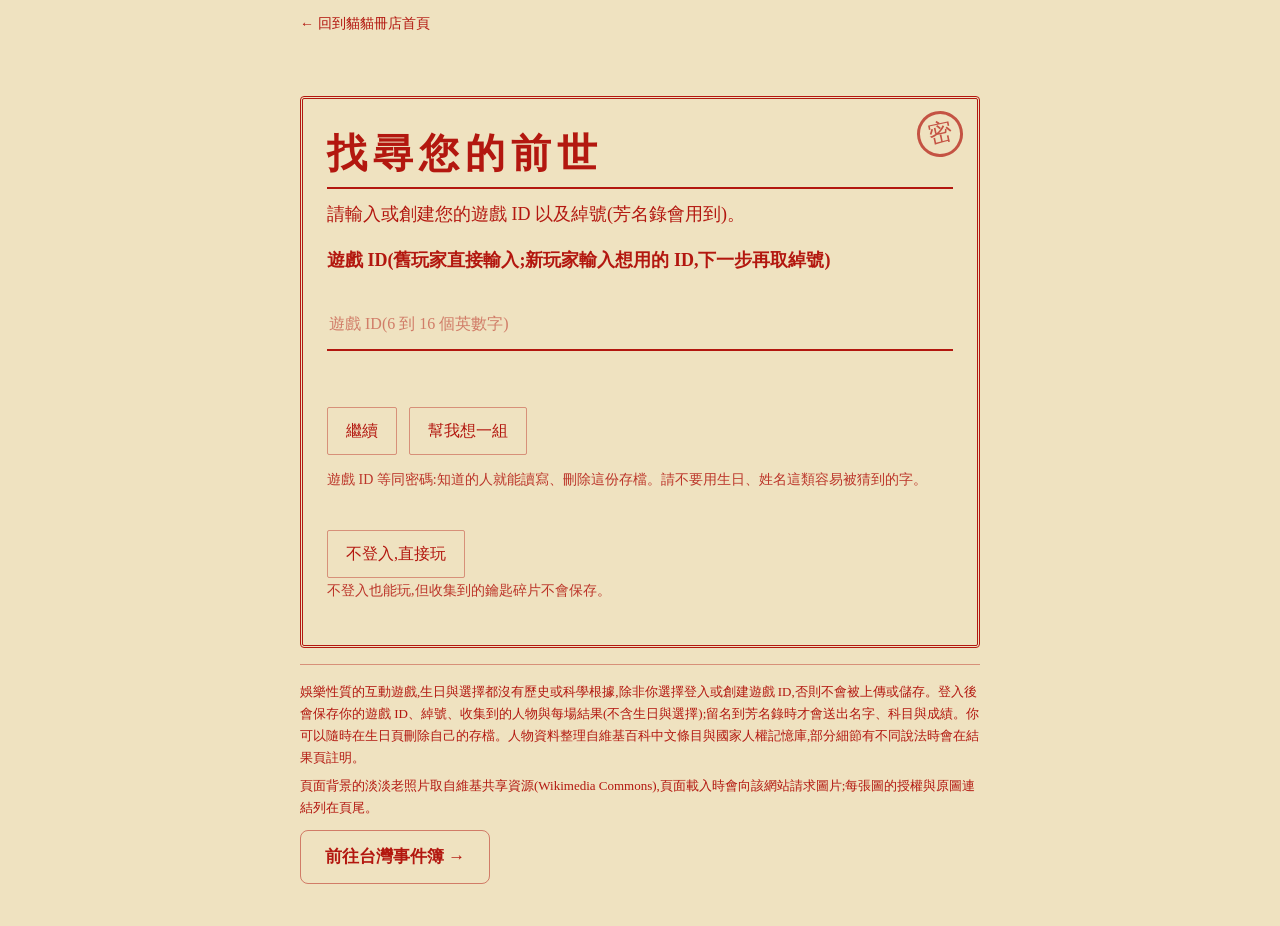
==== game.html @ e5aa2cc9 "發布加害者與當權者區塊;新增「我看過的人物」名單與介紹頁 Co-Authored-By: Claude Sonnet 5.5 <noreply@anthropic.com>" ====
<!doctype html>
<html lang="zh-Hant">
<head>
<meta charset="utf-8">
<meta name="viewport" content="width=device-width, initial-scale=1">
<title>找尋您的前世</title>
<meta name="description" content="輸入生日,回到過去的某個時間,在一連串抉擇後,看看你的選擇最接近哪位歷史人物。">
<link rel="stylesheet" href="game.css?v=20261138">
</head>
<body>
<nav class="shopbar" aria-label="回到貓貓冊店"><a href="https://cat2758rabbit8964.github.io/niau-niau-tsheh-tiam/">← 回到貓貓冊店首頁</a></nav>
<main id="app" aria-live="polite"></main>
<footer>
  <p>娛樂性質的互動遊戲,生日與選擇都沒有歷史或科學根據,除非你選擇登入或創建遊戲 ID,否則不會被上傳或儲存。登入後會保存你的遊戲 ID、綽號、收集到的人物與每場結果(不含生日與選擇);留名到芳名錄時才會送出名字、科目與成績。你可以隨時在生日頁刪除自己的存檔。人物資料整理自維基百科中文條目與國家人權記憶庫,部分細節有不同說法時會在結果頁註明。</p>
  <p>頁面背景的淡淡老照片取自維基共享資源(Wikimedia Commons),頁面載入時會向該網站請求圖片;每張圖的授權與原圖連結列在頁尾。</p>
  <p class="leave"><a class="btn" href="index.html">前往台灣事件簿 →</a></p>
</footer>
<script src="hall-config.js?v=20261138"></script>
<script src="hall.js?v=20261138"></script>
<script src="save.js?v=20261138"></script>
<script src="exam.js?v=20261138"></script>
<script src="escape.js?v=20261138"></script>
<script src="game.js?v=20261138"></script>
</body>
</html>
---- game.css ----
:root{--bg:#f6f3ec;--ink:#2a2620;--muted:#6f675a;--card:#fffdf8;--line:#d9d2c2;--accent:#a8761f;--accent-ink:#fff;--bar:#e8dfc9}
@media (prefers-color-scheme:dark){:root{--bg:#1d1b17;--ink:#ece6d8;--muted:#a59d8c;--card:#2a2722;--line:#443f35;--accent:#d9a441;--accent-ink:#1d1b17;--bar:#3a352c}}
*{box-sizing:border-box}
body{position:relative;margin:0;background:var(--bg);color:var(--ink);font:16px/1.7 "Songti TC","STSong","Noto Serif TC","Source Han Serif TC","PMingLiU","MingLiU","SimSun",serif;
  min-height:100vh;display:flex;flex-direction:column;
  padding-left:max(16px,env(safe-area-inset-left,0px));padding-right:max(16px,env(safe-area-inset-right,0px))}
#app{width:100%;max-width:680px;margin:0 auto;padding-block:32px 16px;flex:1}
h1{font-size:clamp(28px,7vw,40px);line-height:1.25;margin:0 0 8px;letter-spacing:2px;text-wrap:balance}
h2{font-size:clamp(20px,4.6vw,24px);line-height:1.4;margin:0 0 16px;text-wrap:balance}
p{margin:0 0 12px}
.lead{color:var(--muted)}
.card{background:var(--card);border:1px solid var(--line);border-radius:10px;padding:20px}
.stack{display:flex;flex-direction:column;gap:12px}
label{display:block;font-weight:600;margin-bottom:6px}
input[type=date]{font:inherit;color:inherit;background:var(--bg);border:1px solid var(--line);border-radius:8px;padding:10px 12px;width:100%}
button{font:inherit;color:inherit;cursor:pointer}
.btn{border:0;border-radius:8px;background:var(--accent);color:var(--accent-ink);font-weight:700;padding:12px 20px}
.btn:disabled{opacity:.5;cursor:default}
.btn.ghost{background:transparent;color:var(--ink);border:1px solid var(--line);font-weight:500}
.opt{text-align:left;background:var(--card);border:1px solid var(--line);border-radius:10px;padding:14px 16px;width:100%;line-height:1.55}
.opt:hover,.opt:focus-visible{border-color:var(--accent);outline:2px solid color-mix(in srgb,var(--accent) 40%,transparent)}
.opt b{display:inline-block;min-width:1.6em;color:var(--accent)}
.opt small{display:block;color:var(--muted);margin-top:2px}
.progress{display:flex;gap:6px;margin-bottom:20px}
.progress i{flex:1;height:4px;border-radius:2px;background:var(--bar)}
.progress i.on{background:var(--accent)}
.persona{color:var(--muted);font-size:14px;margin-bottom:16px}
.err{color:#b3372c}
.big{font-size:clamp(32px,9vw,48px);font-weight:800;letter-spacing:2px;line-height:1.2;margin:4px 0}
.tag{display:inline-block;font-size:13px;border:1px solid var(--line);border-radius:12px;padding:0 10px;color:var(--muted);margin-right:6px}
.sec{margin-top:20px}
.sec h3{font-size:14px;letter-spacing:2px;color:var(--muted);margin:0 0 6px;font-weight:600}
.note{border-left:3px solid var(--accent);padding:2px 12px;color:var(--muted);font-size:14px}
.traits{display:grid;grid-template-columns:5em 1fr 3em;gap:6px 10px;align-items:center;font-size:14px}
.traits .bar{height:8px;border-radius:4px;background:var(--bar);overflow:hidden}
.traits .bar i{display:block;height:100%;background:var(--accent)}
.also{display:flex;flex-direction:column;gap:6px;font-size:14px}
.row{display:flex;gap:12px;flex-wrap:wrap;margin-top:20px}
a{color:var(--accent)}
footer{max-width:680px;width:100%;margin:0 auto;padding-block:16px 28px;color:var(--muted);font-size:13px;border-top:1px solid var(--line)}
footer p{margin:0 0 6px}
.dates{display:flex;gap:8px;flex-wrap:wrap}
select{flex:1;min-width:90px;font:inherit;color:inherit;background:var(--bg);border:1px solid var(--line);border-radius:8px;padding:10px 12px}
.chain{list-style:none;margin:0;padding:0;display:flex;flex-direction:column;gap:12px}
.chain li{border-left:3px solid var(--line);padding-left:12px}
.chain .q{color:var(--muted);font-size:13px}
.chain .you{font-weight:600}
.chain .real{color:var(--ink);margin-top:2px}
.chain .real::before{content:"→ ";color:var(--accent)}
.scene{font-size:17px;line-height:1.9;margin:0 0 16px}
.chain .you.off{color:var(--muted);text-decoration:line-through;font-weight:400}
.chain .twist{color:var(--accent);font-size:13px;margin-top:2px}
.timer{display:flex;align-items:center;gap:10px;margin-bottom:12px;font-size:14px;color:var(--muted)}
.timer .track{flex:1;height:8px;border-radius:4px;background:var(--bar);overflow:hidden}
.timer .track i{display:block;height:100%;width:100%;background:var(--accent)}
.txt{font:inherit;font-size:20px;color:inherit;background:var(--bg);border:1px solid var(--line);border-radius:8px;padding:10px 12px;width:100%;letter-spacing:2px}
.guesslog{margin:0;padding-left:1.4em;font-variant-numeric:tabular-nums;max-height:220px;overflow:auto}
.examcard{display:flex;flex-direction:column;gap:6px}
canvas.snake{width:100%;max-width:340px;aspect-ratio:1;border-radius:10px;touch-action:none;align-self:center}
.dpad{display:flex;flex-direction:column;align-items:center;gap:6px}
.dpad div{display:flex;gap:6px}
.dpad .btn{min-width:56px;padding:10px 14px}
button:disabled{opacity:.5;cursor:not-allowed}
.examgrid{display:grid;grid-template-columns:repeat(auto-fit,minmax(120px,1fr));gap:12px}
.examcol{display:flex;flex-direction:column;gap:8px;align-items:stretch;text-align:center;padding:16px 12px}
.examcol .subj{font-size:24px;font-weight:800;letter-spacing:4px}
.examcol .persona{margin:0}
.examcol .btn{padding:10px 8px}
.kanagrid{display:grid;grid-template-columns:repeat(2,1fr);gap:10px}
.kanagrid .opt{text-align:center;font-size:24px}
.detail{padding-left:1.4em;display:flex;flex-direction:column;gap:6px}
.opgrid{display:flex;gap:8px;flex-wrap:wrap}
.opgrid .btn{min-width:48px;padding:10px 14px;font-size:18px}
.twistbox{border-left:4px solid var(--accent);background:color-mix(in srgb,var(--accent) 10%,transparent);padding:8px 14px;margin:14px 0;border-radius:0 8px 8px 0}
.twistbox p{margin:4px 0 0}
.memorial{border-top:1px solid var(--line);padding-top:14px}
.memorial summary{cursor:pointer;font-weight:700}
.fallen{list-style:none;margin:8px 0 0;padding:0;display:flex;flex-direction:column;gap:12px}
.fallen li{border-left:3px solid var(--line);padding-left:12px;font-size:14px}
.fallen .links{margin-top:2px}

.acct{display:flex;gap:8px;flex-wrap:wrap;align-items:center;margin-top:16px;font-size:13px;color:var(--muted)}
.acct .btn{padding:6px 12px;font-size:13px}
.idbox{letter-spacing:6px;text-align:center;border:2px dashed var(--accent);border-radius:10px;padding:12px;user-select:all}
.modal-back{position:fixed;inset:0;background:rgba(0,0,0,.55);display:flex;align-items:center;justify-content:center;padding:16px;z-index:50}
.modal{background:var(--card);color:var(--ink);border:1px solid var(--line);border-radius:12px;padding:20px;max-width:440px;width:100%;max-height:90vh;overflow:auto}
.keybar{height:10px;border-radius:5px;background:var(--bar);overflow:hidden;margin:4px 0}
.keybar i{display:block;height:100%}
.keybar .ky{background:#e0b81c}.keybar .kb{background:#5aa7cf}.keybar .kp{background:#e07aa3}
.register{position:relative;background:#efe2c0;color:#b3170f;border:3px double #b3170f;border-radius:4px;padding:18px 18px 14px;
  font-family:"Xingkai TC","STXingkai","HanziPen TC","華文行楷","BiauKai","DFKai-SB","標楷體","Kaiti TC",serif;font-size:20px;line-height:1.9}
.register .rtitle{text-align:center;font-size:24px;letter-spacing:6px;border-bottom:2px solid #b3170f;padding-bottom:6px;margin-bottom:8px}
.register ol{margin:0;padding-left:2.4em;list-style:cjk-ideographic}
.register li{border-bottom:1px dotted #b3170f}
.register .rname{font-size:22px;font-weight:700}
.register .rempty{margin:0;text-align:center}
.register .stamp{position:absolute;top:10px;right:12px;width:44px;height:44px;border:3px solid #b3170f;border-radius:50%;display:flex;align-items:center;justify-content:center;transform:rotate(-12deg);font-size:24px;opacity:.75}

/* 登入頁:名冊的外觀當作背景,文書字體,沒有白底框,按鈕低對比 */
.paper{--red:#b3170f;position:relative;background:#efe2c0;color:var(--red);border:3px double var(--red);border-radius:4px;margin-top:28px;padding:30px 24px 24px;
  font-family:"Songti TC","STSong","Noto Serif TC","Source Han Serif TC","PMingLiU","MingLiU","SimSun",serif;font-size:18px;line-height:1.9}
.paper h1,.paper h2{font-family:inherit;color:var(--red);letter-spacing:6px;border-bottom:2px solid var(--red);padding-bottom:8px}
.paper .lead,.paper .persona,.paper label,.paper p{color:var(--red)}
.paper .persona{opacity:.85;font-size:14px}
.paper .err{color:#7a0c07;font-weight:700}
.paper input{display:block;width:100%;background:transparent;border:0;border-bottom:2px solid var(--red);border-radius:0;color:var(--red);font:inherit;font-size:22px;letter-spacing:2px;padding:6px 2px}
.paper input::placeholder{color:rgba(179,23,15,.5);font-size:16px;letter-spacing:0}
.paper input:focus{outline:none;background:rgba(179,23,15,.07)}
.paper .btn{background:transparent;color:var(--red);border:1px solid rgba(179,23,15,.4);font:inherit;font-size:16px;font-weight:400;padding:8px 18px;border-radius:2px}
.paper .btn:hover,.paper .btn:focus-visible{background:rgba(179,23,15,.09);outline:none}
.paper .stamp{position:absolute;top:12px;right:14px;width:46px;height:46px;border:3px solid var(--red);border-radius:50%;display:flex;align-items:center;justify-content:center;transform:rotate(-12deg);font-size:24px;opacity:.7}

/* 登入頁:整個頁面就是名冊的紙(含頁尾),不再是紙放在別的底色上 */
body.login{--red:#b3170f;background:#efe2c0;color:var(--red);
  font-family:"Songti TC","STSong","Noto Serif TC","Source Han Serif TC","PMingLiU","MingLiU","SimSun",serif}
body.login .paper{background:transparent;margin-top:28px;min-height:60vh}
body.login a{color:var(--red)}
body.login footer{color:var(--red);border-top:1px solid rgba(179,23,15,.4);font-family:inherit}

/* 房間:牆上並排四扇門,下面是地板;門鎖的顏色對應鑰匙 */
.roomview{border:3px solid #5b4630;border-radius:8px;overflow:hidden;margin:8px 0 16px;background:#d9ceb6}
.wall{display:grid;grid-template-columns:repeat(4,minmax(0,1fr));gap:clamp(6px,2vw,16px);padding:18px clamp(8px,3vw,24px) 0;
  background:linear-gradient(#e4dac4 0,#d9ceb6 80%,#c9bc9f 100%);border-bottom:8px solid #8c7a5a}
.doorcol{display:flex;flex-direction:column;align-items:center;gap:1px;background:none;border:0;padding:0;color:#2a2620;text-align:center;font-family:inherit}
.doorcol .dtag{font-size:11px;letter-spacing:1px;opacity:.75;margin-top:6px}
.doorcol b{font-size:clamp(13px,3.6vw,17px)}
.doorcol small{font-size:11px;line-height:1.3;padding-bottom:8px}
.leaf{position:relative;display:block;width:100%;aspect-ratio:1/2.1;border:3px solid #4d3318;border-bottom:0;border-radius:8px 8px 0 0;
  background:linear-gradient(#9a6a3a,#85582c);box-shadow:inset 0 0 0 5px #8f6034,inset 0 0 0 7px #6e4723}
.leaf::after{content:"";position:absolute;right:12%;top:52%;width:9px;height:9px;border-radius:50%;background:#d8b45a;box-shadow:0 0 0 2px #7a5a1c}
.doorcol.d0 .leaf{border-color:#7a5a1c;background:linear-gradient(90deg,#8a5d33 0 28%,#fff3c0 28% 100%);box-shadow:inset 0 0 18px #fff8dc}
.doorcol.d0 .leaf::after{right:auto;left:20%;background:#d8b45a}
.lock{position:absolute;left:50%;top:60%;transform:translateX(-50%);width:clamp(18px,5vw,28px);height:clamp(14px,4vw,21px);border:2px solid;border-radius:3px;z-index:1}
.lock::before{content:"";position:absolute;left:50%;bottom:100%;transform:translateX(-50%);width:62%;height:70%;border:3px solid #444;border-bottom:0;border-radius:50% 50% 0 0}
.lock::after{content:"";position:absolute;left:50%;top:50%;width:3px;height:5px;transform:translate(-50%,-50%);background:#333;border-radius:1px}
.lock.ky{background:#f2cf4b;border-color:#a48414}
.lock.kb{background:#a9d9ee;border-color:#4f8fb0}
.lock.kp{background:#f6b9cf;border-color:#c0698d}
.lock.open::before{transform:translateX(-10%) rotate(28deg);transform-origin:left bottom}
.floor{height:44px;background:repeating-linear-gradient(90deg,#a98757 0 46px,#9c7b4d 46px 48px)}
.doorcol:hover .leaf,.doorcol:focus-visible .leaf{outline:3px solid var(--accent);outline-offset:2px}
.doorcol:focus-visible{outline:none}

.harm{border-left:4px solid #b3372c;padding-left:14px}
.harm ul{margin:6px 0;padding-left:1.3em}

/* 底圖:固定在最後面、很淡,內容(卡片、按鈕)蓋在上面 */
.bg{position:fixed;inset:0;z-index:-1;pointer-events:none;background-size:cover;background-position:center;opacity:0;transition:opacity .7s;filter:grayscale(.55) sepia(.2)}
.bg.on{opacity:.14}
@media (prefers-color-scheme:dark){.bg.on{opacity:.1}}
.bgcredit{margin:0 0 6px;font-size:12px}

/* 頁尾的「前往台灣事件簿」:做成明顯的按鈕 */
footer .leave{margin:10px 0 14px}
footer .leave .btn{display:inline-block;text-decoration:none;font-size:17px;padding:12px 24px}
body.login footer .leave .btn{background:transparent;color:var(--red);border:1px solid rgba(179,23,15,.5);font-weight:700}

/* 回到貓貓冊店首頁:每個畫面最上面一條,頁尾再放一顆 */
.shopbar{width:100%;max-width:680px;margin:0 auto;padding-top:12px;font-size:14px}
.shopbar a{text-decoration:none}
body.login .shopbar a{color:var(--red)}

/* 穿越地圖與逃脫遊戲 */
.tmap{position:relative;width:100%;aspect-ratio:124/80;border:3px solid #5b4630;border-radius:8px;margin:8px 0 14px;overflow:hidden;
  background:#b9cbd0}
.tmap .grid{position:absolute;inset:0;background:repeating-linear-gradient(90deg,rgba(90,70,40,.15) 0 1px,transparent 1px 12.5%),repeating-linear-gradient(0deg,rgba(90,70,40,.15) 0 1px,transparent 1px 20%)}
.worldsvg{position:absolute;inset:0;width:100%;height:100%}
.worldsvg path{fill:#c7b78f;stroke:#8c7a5a;stroke-width:.25;stroke-linejoin:round}
.cq{position:absolute;transform:translate(-50%,-50%);font-size:10px;color:#6b5a3a;opacity:.8;pointer-events:none}
.cq::before{content:"";display:block;width:5px;height:5px;margin:0 auto 1px;border-radius:50%;background:#6b5a3a}
.pin{position:absolute;transform:translate(-50%,-50%);background:none;border:0;padding:8px;color:#2a2620;font-family:inherit;text-align:center;line-height:1.2}
.pin i{display:block;width:16px;height:16px;border-radius:50%;background:#b3170f;border:3px solid #fff3d6;box-shadow:0 0 0 2px #b3170f}
.pin .lab{position:absolute;left:50%;transform:translateX(-50%);white-space:nowrap;background:rgba(255,248,226,.78);border-radius:4px;padding:0 4px}
.pin.up .lab{bottom:100%;margin-bottom:-4px}
.pin.down .lab{top:100%;margin-top:-4px}
.pin b{display:block;font-size:clamp(13px,3.4vw,16px)}
.pin small{display:block;font-size:10px;opacity:.8}
.pin.sel i{animation:pinpulse 1s infinite alternate;background:#e0a21b;box-shadow:0 0 0 3px #b3170f}
.pin.sel b{text-decoration:underline}
.pin:focus-visible{outline:2px solid var(--accent)}
@keyframes pinpulse{to{transform:scale(1.35)}}
.escv{display:block;width:100%;max-width:360px;margin:6px auto;border:3px solid #5b4630;border-radius:6px;touch-action:none;background:#ccc}
.hud{text-align:center;font-weight:700;margin-bottom:2px}
.pad{display:flex;justify-content:center;gap:14px;max-width:360px;margin:6px auto}
.pad .ctl{flex:1;font-size:22px;padding:14px 0;touch-action:none;user-select:none;-webkit-user-select:none}

/* 我看過的人物 */
.seen{list-style:none;margin:0 0 12px;padding:0;display:flex;flex-direction:column;gap:8px}
.seen li{display:flex;justify-content:space-between;align-items:center;gap:12px;background:var(--card);border:1px solid var(--line);border-radius:8px;padding:8px 12px}
.seen li span{min-width:0}
.seen .btn{flex:none;padding:6px 14px}
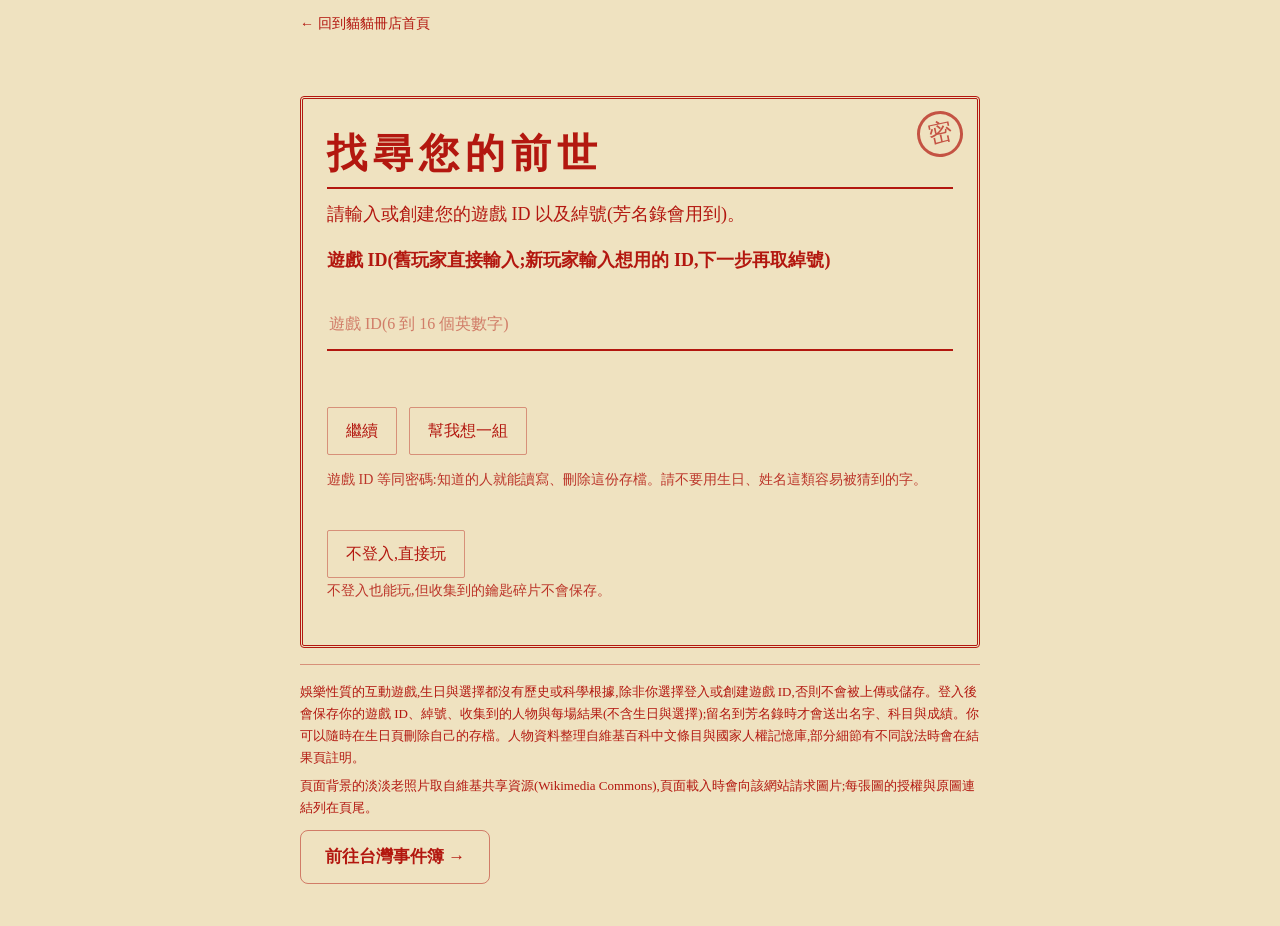
==== commit 0a389cbc: "逃脫遊戲最後十秒加速倍率降為 1.6 倍 Co-Authored-By: Claude Sonnet 5.5 <noreply@anthropic.com>" ====
--- a/game.html
+++ b/game.html
@@ -5,7 +5,7 @@
 <meta name="viewport" content="width=device-width, initial-scale=1">
 <title>找尋您的前世</title>
 <meta name="description" content="輸入生日,回到過去的某個時間,在一連串抉擇後,看看你的選擇最接近哪位歷史人物。">
-<link rel="stylesheet" href="game.css?v=20261138">
+<link rel="stylesheet" href="game.css?v=20261141">
 </head>
 <body>
 <nav class="shopbar" aria-label="回到貓貓冊店"><a href="https://cat2758rabbit8964.github.io/niau-niau-tsheh-tiam/">← 回到貓貓冊店首頁</a></nav>
@@ -15,11 +15,11 @@
   <p>頁面背景的淡淡老照片取自維基共享資源(Wikimedia Commons),頁面載入時會向該網站請求圖片;每張圖的授權與原圖連結列在頁尾。</p>
   <p class="leave"><a class="btn" href="index.html">前往台灣事件簿 →</a></p>
 </footer>
-<script src="hall-config.js?v=20261138"></script>
-<script src="hall.js?v=20261138"></script>
-<script src="save.js?v=20261138"></script>
-<script src="exam.js?v=20261138"></script>
-<script src="escape.js?v=20261138"></script>
-<script src="game.js?v=20261138"></script>
+<script src="hall-config.js?v=20261141"></script>
+<script src="hall.js?v=20261141"></script>
+<script src="save.js?v=20261141"></script>
+<script src="exam.js?v=20261141"></script>
+<script src="escape.js?v=20261141"></script>
+<script src="game.js?v=20261141"></script>
 </body>
 </html>
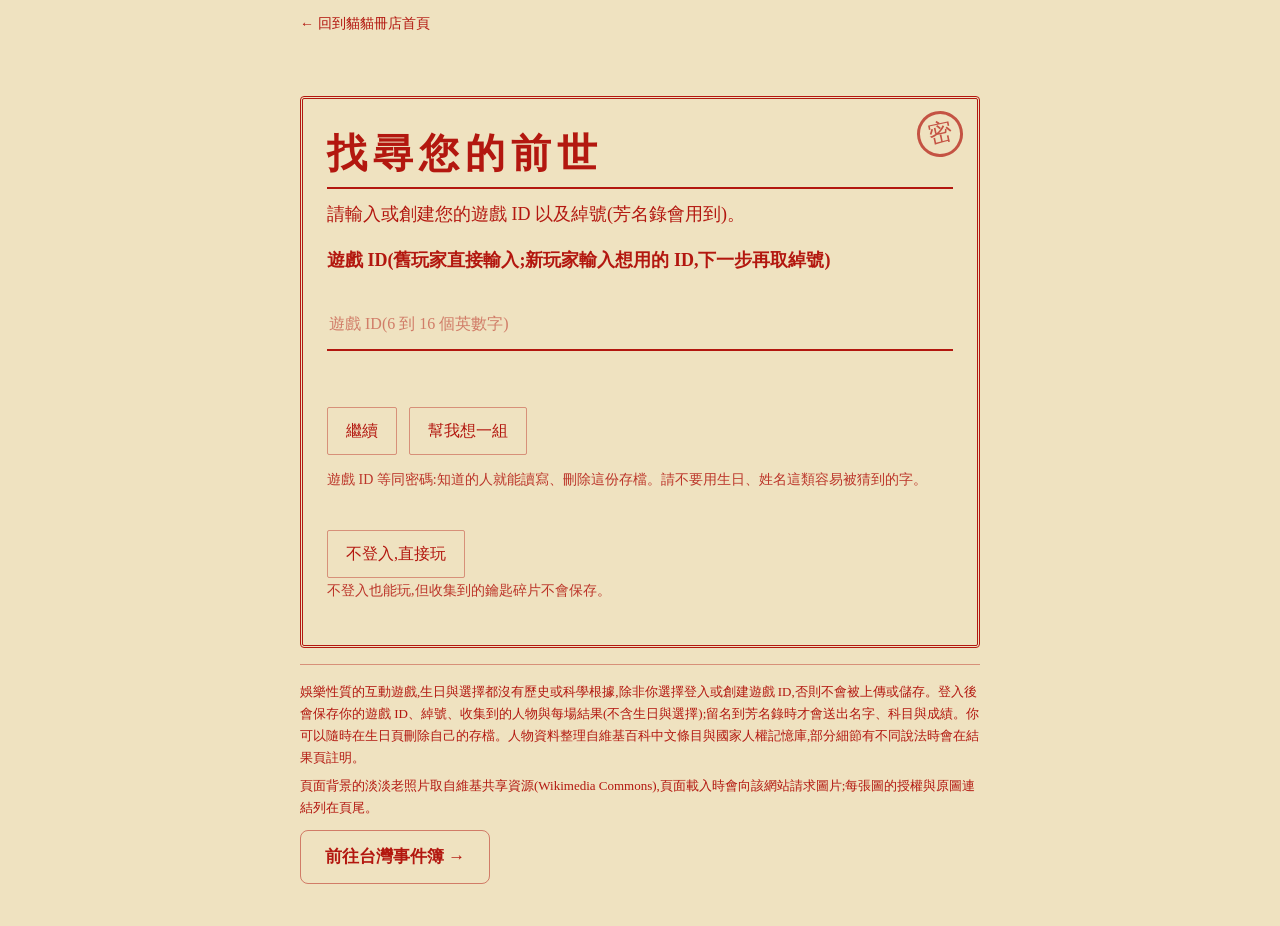
==== commit 8fcb3dc6: "藍色的門:戒嚴時期校園與節奏遊戲(國旗歌、雨夜花)、音樂科榜、逃脫遊戲倒數 Co-Authored-By: Claude Sonnet 5.5 <noreply@anthropic.com>" ====
--- a/game.html
+++ b/game.html
@@ -5,7 +5,7 @@
 <meta name="viewport" content="width=device-width, initial-scale=1">
 <title>找尋您的前世</title>
 <meta name="description" content="輸入生日,回到過去的某個時間,在一連串抉擇後,看看你的選擇最接近哪位歷史人物。">
-<link rel="stylesheet" href="game.css?v=20261141">
+<link rel="stylesheet" href="game.css?v=20261176">
 </head>
 <body>
 <nav class="shopbar" aria-label="回到貓貓冊店"><a href="https://cat2758rabbit8964.github.io/niau-niau-tsheh-tiam/">← 回到貓貓冊店首頁</a></nav>
@@ -15,11 +15,12 @@
   <p>頁面背景的淡淡老照片取自維基共享資源(Wikimedia Commons),頁面載入時會向該網站請求圖片;每張圖的授權與原圖連結列在頁尾。</p>
   <p class="leave"><a class="btn" href="index.html">前往台灣事件簿 →</a></p>
 </footer>
-<script src="hall-config.js?v=20261141"></script>
-<script src="hall.js?v=20261141"></script>
-<script src="save.js?v=20261141"></script>
-<script src="exam.js?v=20261141"></script>
-<script src="escape.js?v=20261141"></script>
-<script src="game.js?v=20261141"></script>
+<script src="hall-config.js?v=20261176"></script>
+<script src="hall.js?v=20261176"></script>
+<script src="save.js?v=20261176"></script>
+<script src="exam.js?v=20261176"></script>
+<script src="escape.js?v=20261176"></script>
+<script src="music.js?v=20261176"></script>
+<script src="game.js?v=20261176"></script>
 </body>
 </html>
--- a/game.css
+++ b/game.css
@@ -117,29 +117,27 @@
 body.login a{color:var(--red)}
 body.login footer{color:var(--red);border-top:1px solid rgba(179,23,15,.4);font-family:inherit}
 
-/* 房間:牆上並排四扇門,下面是地板;門鎖的顏色對應鑰匙 */
-.roomview{border:3px solid #5b4630;border-radius:8px;overflow:hidden;margin:8px 0 16px;background:#d9ceb6}
-.wall{display:grid;grid-template-columns:repeat(4,minmax(0,1fr));gap:clamp(6px,2vw,16px);padding:18px clamp(8px,3vw,24px) 0;
-  background:linear-gradient(#e4dac4 0,#d9ceb6 80%,#c9bc9f 100%);border-bottom:8px solid #8c7a5a}
-.doorcol{display:flex;flex-direction:column;align-items:center;gap:1px;background:none;border:0;padding:0;color:#2a2620;text-align:center;font-family:inherit}
-.doorcol .dtag{font-size:11px;letter-spacing:1px;opacity:.75;margin-top:6px}
-.doorcol b{font-size:clamp(13px,3.6vw,17px)}
-.doorcol small{font-size:11px;line-height:1.3;padding-bottom:8px}
-.leaf{position:relative;display:block;width:100%;aspect-ratio:1/2.1;border:3px solid #4d3318;border-bottom:0;border-radius:8px 8px 0 0;
-  background:linear-gradient(#9a6a3a,#85582c);box-shadow:inset 0 0 0 5px #8f6034,inset 0 0 0 7px #6e4723}
-.leaf::after{content:"";position:absolute;right:12%;top:52%;width:9px;height:9px;border-radius:50%;background:#d8b45a;box-shadow:0 0 0 2px #7a5a1c}
-.doorcol.d0 .leaf{border-color:#7a5a1c;background:linear-gradient(90deg,#8a5d33 0 28%,#fff3c0 28% 100%);box-shadow:inset 0 0 18px #fff8dc}
-.doorcol.d0 .leaf::after{right:auto;left:20%;background:#d8b45a}
-.lock{position:absolute;left:50%;top:60%;transform:translateX(-50%);width:clamp(18px,5vw,28px);height:clamp(14px,4vw,21px);border:2px solid;border-radius:3px;z-index:1}
-.lock::before{content:"";position:absolute;left:50%;bottom:100%;transform:translateX(-50%);width:62%;height:70%;border:3px solid #444;border-bottom:0;border-radius:50% 50% 0 0}
-.lock::after{content:"";position:absolute;left:50%;top:50%;width:3px;height:5px;transform:translate(-50%,-50%);background:#333;border-radius:1px}
-.lock.ky{background:#f2cf4b;border-color:#a48414}
-.lock.kb{background:#a9d9ee;border-color:#4f8fb0}
-.lock.kp{background:#f6b9cf;border-color:#c0698d}
-.lock.open::before{transform:translateX(-10%) rotate(28deg);transform-origin:left bottom}
-.floor{height:44px;background:repeating-linear-gradient(90deg,#a98757 0 46px,#9c7b4d 46px 48px)}
-.doorcol:hover .leaf,.doorcol:focus-visible .leaf{outline:3px solid var(--accent);outline-offset:2px}
-.doorcol:focus-visible{outline:none}
+/* 房間:左右牆各兩扇門的立體房間,色調偏暗 */
+.roomwrap{margin:8px 0 12px;border:3px solid #2a2118;border-radius:8px;overflow:hidden;background:#15110d}
+.room3d{display:block;width:100%;height:auto}
+.rdoor{cursor:pointer}
+.rdoor .body{transition:stroke .15s}
+.rdoor:hover .body,.rdoor:focus-visible .body{stroke:#e8c44a;stroke-width:2.4}   /* 選取時的門框:第一、二扇用黃色 */
+.rdoor.kb:hover .body,.rdoor.kb:focus-visible .body{stroke:#8fc4e4}
+.rdoor.kp:hover .body,.rdoor.kp:focus-visible .body{stroke:#f0a3c0}
+.rdoor:focus{outline:none}
+.flick{animation:flick 2.4s ease-in-out infinite alternate}
+@keyframes flick{from{opacity:.75}to{opacity:1}}
+@media (prefers-reduced-motion:reduce){.flick{animation:none}}
+.dlegend{display:grid;grid-template-columns:repeat(2,minmax(0,1fr));gap:8px;margin-bottom:8px}
+.dl{display:flex;align-items:center;gap:10px;text-align:left;background:var(--card);color:var(--ink);border:1px solid var(--line);border-radius:8px;padding:8px 10px;font-family:inherit}
+.dl b{display:block;font-size:14px}
+.dl small{display:block;font-size:12px;color:var(--muted)}
+.dl .dot{flex:none;width:14px;height:14px;border-radius:50%;background:#55514a;border:2px solid #38352f}   /* 燈號:門關著是暗的 */
+.dl.on .dot{background:#f2cf4b;border-color:#c9a62c;box-shadow:0 0 8px 2px rgba(242,207,75,.75)}   /* 門開著就亮起 */
+.dl.on.kb .dot{background:#8fc4e4;border-color:#5a9bc0;box-shadow:0 0 8px 2px rgba(143,196,228,.8)}
+.dl.on.kp .dot{background:#f0a3c0;border-color:#c46a8e;box-shadow:0 0 8px 2px rgba(240,163,192,.8)}
+@media (max-width:420px){.dlegend{grid-template-columns:1fr}}
 
 .harm{border-left:4px solid #b3372c;padding-left:14px}
 .harm ul{margin:6px 0;padding-left:1.3em}
@@ -189,3 +187,34 @@
 .seen li{display:flex;justify-content:space-between;align-items:center;gap:12px;background:var(--card);border:1px solid var(--line);border-radius:8px;padding:8px 12px}
 .seen li span{min-width:0}
 .seen .btn{flex:none;padding:6px 14px}
+
+/* 尋寶狀態:鑰匙圖示在進度條前面 */
+.keyrow{display:flex;align-items:center;gap:10px}
+.keyrow .keybar{flex:1}
+.keyicon{flex:none;width:40px;height:20px}
+.keyicon circle{stroke:currentColor}
+.keyicon rect{fill:currentColor}
+.keyicon.gray{color:#9a948a}
+.keyicon.ky{color:#f2cf4b}
+.keyicon.kb{color:#7fb7d6}
+.keyicon.kp{color:#f09ab9}
+
+/* 藍色的門:校園 */
+.campuswrap{position:relative;left:50%;transform:translateX(-50%);width:min(960px,calc(100vw - 32px));margin:8px 0 12px;border:3px solid #2a2118;border-radius:8px;overflow:hidden;background:#1f2430}
+.campus{display:block;width:100%;height:auto}
+.spot{cursor:pointer}
+.spot:hover > *,.spot:focus-visible > *{filter:brightness(1.25)}
+.spot:focus{outline:none}
+.tip{display:none;position:absolute;pointer-events:none;background:rgba(20,16,12,.88);color:#f3ead2;padding:2px 10px;border-radius:4px;font-size:14px;z-index:3;white-space:nowrap}
+.sheet{cursor:pointer}
+.sheet:hover > *{filter:brightness(.92)}
+
+.sync input[type=range]{flex:1;min-width:160px}
+.sync .row{align-items:center;margin-top:6px}
+
+/* 節拍器切換器:開(綠燈)/關(紅燈),沒亮的那一邊是灰色 */
+.toggle{display:inline-flex;align-items:stretch;padding:0;border:1px solid var(--line);border-radius:999px;overflow:hidden;background:var(--card);font-family:inherit;font-size:15px;cursor:pointer}
+.toggle span{display:block;min-width:56px;padding:6px 16px;text-align:center;color:#8a8579;background:transparent;transition:background .15s,color .15s}
+.toggle.is-on .on{background:#3f9b57;color:#fff;box-shadow:0 0 8px rgba(63,155,87,.7)}
+.toggle.is-off .off{background:#c0453a;color:#fff;box-shadow:0 0 8px rgba(192,69,58,.7)}
+.toggle:focus-visible{outline:2px solid var(--accent);outline-offset:2px}
